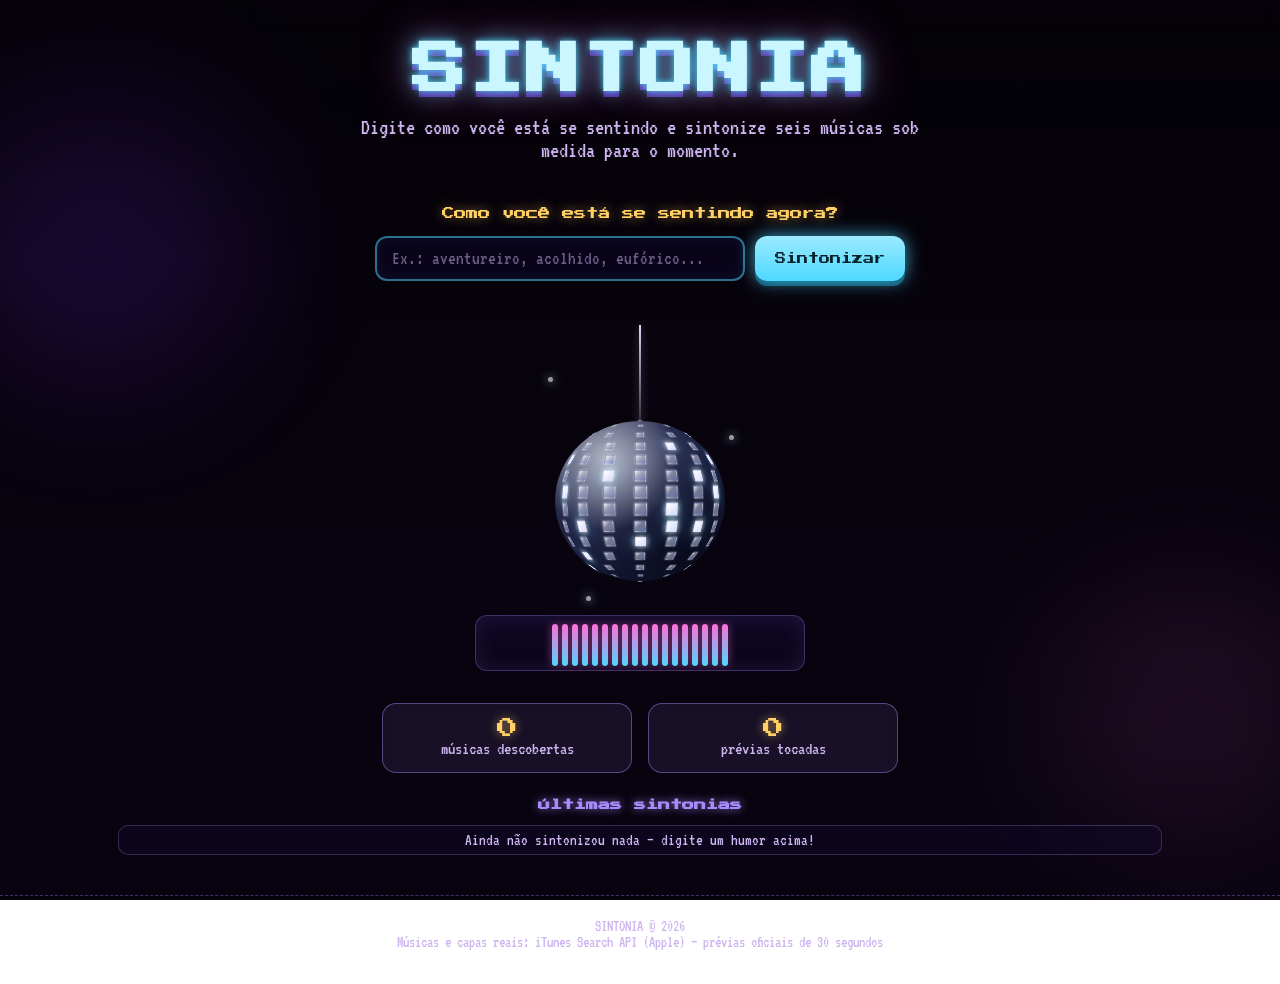
==== sintonia/index.html @ 64135b2d "feat: adiciona site SINTONIA - HTML, CSS e JS" ====
<!DOCTYPE html>
<html lang="pt-BR">
<head>
<meta charset="UTF-8">
<meta name="viewport" content="width=device-width, initial-scale=1.0">
<title>SINTONIA – Músicas pelo seu humor</title>
<meta name="description" content="Digite o seu humor e sintonize seis músicas sob medida, de qualquer gênero.">
<link rel="preconnect" href="https://fonts.googleapis.com">
<link rel="preconnect" href="https://fonts.gstatic.com" crossorigin>
<link href="https://fonts.googleapis.com/css2?family=Press+Start+2P&family=VT323&display=swap" rel="stylesheet">
<link rel="stylesheet" href="style.css">
</head>
<body>
<div class="bg" aria-hidden="true">
  <div class="brilho brilho-a"></div>
  <div class="brilho brilho-b"></div>
</div>

<header class="topo">
  <h1 class="titulo">SINTONIA</h1>
  <p class="descricao">Digite como você está se sentindo e sintonize seis músicas sob medida para o momento.</p>
</header>

<main class="palco">

  <section class="controles" aria-label="Seleção de humor">
    <label for="humorCustom" class="rotulo-campo">Como você está se sentindo agora?</label>
    <div class="linha-sintonizar">
      <input type="text" id="humorCustom" placeholder="Ex.: aventureiro, acolhido, eufórico..." maxlength="40" autocomplete="off">
      <button id="btnSintonizar" class="botao-neon" type="button">Sintonizar</button>
    </div>
    <p id="estado" class="estado" role="status" aria-live="polite"></p>
  </section>

  <section class="hero-80s" aria-hidden="true">
    <div class="caixa-bola">
      <span class="fio"></span>
      <span class="faisca fc1"></span>
      <span class="faisca fc2"></span>
      <span class="faisca fc3"></span>
      <div class="suspensao">
        <div class="nucleo"></div>
        <div class="bola-3d" id="bola3d"></div>
        <div class="luz"></div>
      </div>
    </div>
    <div class="equalizador" id="equalizador" aria-hidden="true"></div>
  </section>

  <section id="resultado" class="resultado" aria-live="polite" hidden>
    <h2>Sintonizado para: <span id="rotuloHumor">—</span></h2>
    <div id="grade" class="grade"></div>
    <div class="acoes">
      <button id="btnBuscarOutras" class="botao-neon botao-secundario" type="button">Buscar outras músicas</button>
    </div>
  </section>

  <section class="painel-info" aria-label="Suas estatísticas">
    <div class="info-card"><span class="info-num" id="numDescobertas">0</span><span class="info-rotulo">músicas descobertas</span></div>
    <div class="info-card"><span class="info-num" id="numPreviews">0</span><span class="info-rotulo">prévias tocadas</span></div>
  </section>

  <section class="historico" aria-label="Histórico">
    <h2>Últimas sintonias</h2>
    <ul id="listaHistorico" class="lista-historico"></ul>
  </section>

</main>

<footer class="rodape">
  <p>SINTONIA © 2026</p>
  <p>Músicas e capas reais: iTunes Search API (Apple) — prévias oficiais de 30 segundos</p>
</footer>

<audio id="player" preload="none"></audio>
<noscript>Ative o JavaScript para usar o SINTONIA.</noscript>
<script src="app.js"></script>
</body>
</html>
---- sintonia/style.css ----
/* ============================================================
   SINTONIA — visual anos 80 (synthwave)
   Fundo escuro vibrante, neons ciano / rosa / violeta
   ============================================================ */

:root {
  --ciano: #4dd9ff;
  --rosa: #ff6fd8;
  --violeta: #a78bfa;
  --amarelo: #ffd166;
  --laranja: #ff9f5a;
  --fundo-1: #150a38;
  --fundo-2: #341463;
  --fundo-3: #571b5e;
  --vidro: rgba(20, 11, 52, .55);
  --texto: #f5e9ff;
  --texto-suave: #cdb5ef;
  --borda-neon: rgba(77, 217, 255, .35);
  --fonte-arcade: 'Press Start 2P', 'Courier New', monospace;
  --fonte-body: 'VT323', 'Courier New', monospace;
}

* { margin: 0; padding: 0; box-sizing: border-box; -webkit-tap-highlight-color: transparent; }

html { scroll-behavior: smooth; }

[hidden] { display: none !important; }

body {
  min-height: 100vh;
  font-family: var(--fonte-body);
  font-size: 1.15rem;
  color: var(--texto);
  background: linear-gradient(180deg, #050208 0%, #0a0412 100%);
  background-attachment: fixed;
  overflow-x: hidden;
}

.bg {
  position: fixed; inset: 0; z-index: 0; overflow: hidden; pointer-events: none;
  background: url('Background80s.png') center / cover no-repeat;
}

/* cortina escura sutil p/ o texto continuar legível sobre a imagem */
.bg::after {
  content: ''; position: absolute; inset: 0;
  background: linear-gradient(180deg, rgba(3, 1, 8, .38) 0%, transparent 30%, transparent 68%, rgba(3, 1, 8, .32) 100%);
}

.brilho {
  position: absolute; border-radius: 50%; filter: blur(70px);
  opacity: .32; animation: brilhoFlutua 11s ease-in-out infinite;
}
.brilho-a { width: 320px; height: 320px; top: 8%; left: -60px; background: rgba(123, 47, 247, .5); }
.brilho-b { width: 280px; height: 280px; right: -50px; bottom: 4%; background: rgba(255, 111, 216, .32); animation-delay: 3.2s; }

.topo { padding: 44px 16px 6px; text-align: center; position: relative; z-index: 1; }

.titulo {
  font-family: var(--fonte-arcade);
  font-size: clamp(1.7rem, 6vw, 3.4rem);
  letter-spacing: 3px;
  color: #c9f6ff;
  text-shadow: 0 0 6px rgba(77, 217, 255, .9), 0 0 22px rgba(77, 217, 255, .65),
               0 0 46px rgba(255, 111, 216, .55), 0 6px 0 rgba(123, 47, 247, .6);
  animation: neonPulsar 4s ease-in-out infinite;
}

.descricao {
  margin: 18px auto 0; max-width: 620px;
  color: var(--texto-suave); font-size: clamp(1.08rem, 2.6vw, 1.42rem);
}

.palco { position: relative; z-index: 1; max-width: 1080px; margin: 0 auto; padding: 10px 18px 40px; }

/* ---------------- Controles ----------------
   Sem chips de humor: apenas o campo de texto
   ------------------------------------------ */
.controles { text-align: center; margin: 30px 0 4px; }

.rotulo-campo {
  display: block; font-family: var(--fonte-arcade); font-size: .78rem;
  color: var(--amarelo); text-shadow: 0 0 12px rgba(255, 209, 102, .55);
  margin-bottom: 16px;
}

.linha-sintonizar { display: flex; gap: 10px; justify-content: center; flex-wrap: wrap; }

#humorCustom {
  flex: 1 1 260px; max-width: 370px;
  font-family: var(--fonte-body); font-size: 1.2rem;
  padding: 11px 15px; color: var(--texto);
  background: rgba(12, 6, 34, .72);
  border: 2px solid rgba(77, 217, 255, .5);
  border-radius: 12px; outline: none; caret-color: var(--ciano);
  box-shadow: inset 0 0 16px rgba(77, 217, 255, .06);
}

#humorCustom::placeholder { color: rgba(205, 181, 239, .5); }

#humorCustom:focus { border-color: var(--ciano); box-shadow: 0 0 16px rgba(77, 217, 255, .45); }

.botao-neon {
  font-family: var(--fonte-arcade); font-size: .7rem;
  padding: 13px 20px; color: #06212c; cursor: pointer;
  background: linear-gradient(180deg, #9beaff, var(--ciano));
  border: none; border-radius: 12px;
  box-shadow: 0 0 18px rgba(77, 217, 255, .75), 0 5px 0 #0b4a66;
  transition: transform .12s, box-shadow .12s, filter .12s;
}

.botao-neon:hover { transform: translateY(-2px); filter: brightness(1.08); box-shadow: 0 0 26px rgba(77, 217, 255, .95); }
.botao-neon:active { transform: translateY(3px); box-shadow: 0 0 10px rgba(77, 217, 255, .7), 0 2px 0 #0b4a66; }
.botao-neon:disabled { opacity: .55; cursor: wait; }

.botao-secundario {
  background: linear-gradient(180deg, #ffd7f2, var(--rosa));
  color: #3c0a33;
  box-shadow: 0 0 18px rgba(255, 111, 216, .7), 0 5px 0 #7c2b6e;
}

.estado { margin-top: 14px; min-height: 1.4em; color: var(--amarelo); }

/* ============================================================
   BOLA DE ESPELHO REALISTA — facetas 3D geradas via JS
   ============================================================ */
.hero-80s { display: flex; flex-direction: column; align-items: center; gap: 10px; margin: 2px 0 12px; position: relative; }

.caixa-bola { position: relative; width: 200px; height: 280px; z-index: 2; }

.fio {
  position: absolute; top: 0; left: 50%; width: 2px; height: 100px; margin-left: -1px;
  background: linear-gradient(180deg, rgba(235, 225, 255, .95), rgba(235, 225, 255, .18));
  box-shadow: 0 0 8px rgba(235, 225, 255, .4);
}

.suspensao {
  position: absolute; top: 96px; left: 50%; width: 170px; height: 160px; margin-left: -85px;
  transform-origin: 50% 0;
  transform-style: preserve-3d;
  animation: balancoBola 5.8s ease-in-out infinite;
}

.bola-3d {
  position: absolute; inset: 0; z-index: 1;
  transform-style: preserve-3d;
  animation: girarBola 18s linear infinite;
}

.faceta {
  position: absolute; left: 50%; top: 50%;
  border: 1px solid rgba(96, 106, 165, .16);
  background: linear-gradient(135deg, rgba(255, 255, 255, .9), rgba(215, 216, 235, .5) 40%, rgba(120, 130, 185, .78));
  box-shadow: 0 0 2px rgba(255, 255, 255, .55);
  backface-visibility: hidden;
}

.faceta.clara {
  background: linear-gradient(135deg, #ffffff, #eef0ff 45%, #d7dcff);
  box-shadow: 0 0 6px rgba(255, 255, 255, .9), 0 0 16px rgba(77, 217, 255, .5);
}

.nucleo {
  position: absolute; inset: 0; z-index: 0; border-radius: 50%;
  background: radial-gradient(circle at 38% 30%, #4a5078 0%, #1c2040 58%, #0c0e20 100%);
}

.luz {
  position: absolute; inset: 0; z-index: 3; border-radius: 50%; pointer-events: none;
  background:
    radial-gradient(circle at 30% 24%, rgba(255, 255, 255, .6), rgba(255, 255, 255, 0) 42%),
    radial-gradient(circle at 73% 82%, rgba(4, 5, 18, .7), transparent 56%);
}

.faisca {
  position: absolute; width: 5px; height: 5px; border-radius: 50%;
  background: #fff;
  box-shadow: 0 0 8px #fff, 0 0 18px var(--ciano);
  opacity: .6; animation: cintilar 2.8s ease-in-out infinite;
}
.fc1 { top: 52px; left: 8px; }
.fc2 { top: 110px; right: 6px; animation-delay: .9s; }
.fc3 { bottom: 4px; left: 46px; animation-delay: 1.7s; }

/* ---------------- Equalizador anos 80 ---------------- */
.equalizador {
  display: flex; align-items: flex-end; justify-content: center; gap: 4px;
  width: min(330px, 86vw); height: 56px; padding: 8px 10px 4px;
  background: linear-gradient(180deg, rgba(22, 12, 56, .5), rgba(22, 12, 56, .25));
  border: 1px solid rgba(167, 139, 250, .32);
  border-radius: 12px;
  box-shadow: inset 0 0 22px rgba(167, 139, 250, .12);
  position: relative; z-index: 1;
}

.eq-barra {
  flex: 0 0 6px; height: 100%; border-radius: 3px;
  background: linear-gradient(180deg, var(--rosa), var(--ciano));
  box-shadow: 0 0 10px rgba(255, 111, 216, .5);
  transform-origin: bottom;
  animation: eqCalmo 1.15s ease-in-out infinite;
}

.equalizador.ativo { box-shadow: inset 0 0 22px rgba(77, 217, 255, .25), 0 0 22px rgba(255, 111, 216, .45); }
.equalizador.ativo .eq-barra { animation: eqForte .5s ease-in-out infinite; }

.resultado { margin-top: 30px; }

.resultado h2 {
  font-family: var(--fonte-arcade); font-size: .8rem;
  color: var(--rosa); text-shadow: 0 0 12px rgba(255, 111, 216, .8);
  margin-bottom: 18px; text-align: center;
  word-break: break-word;
}

.grade { display: grid; gap: 18px; grid-template-columns: repeat(3, 1fr); }

.card {
  position: relative; display: flex; flex-direction: column; gap: 8px;
  padding: 12px; border-radius: 16px;
  background: var(--vidro);
  -webkit-backdrop-filter: blur(10px);
          backdrop-filter: blur(10px);
  border: 1px solid var(--borda-neon);
  box-shadow: 0 0 18px rgba(77, 217, 255, .14), 0 10px 26px rgba(6, 3, 20, .4);
  animation: surgir .5s ease both;
  transition: transform .18s, box-shadow .18s;
}

.card:hover { transform: translateY(-5px) scale(1.02); box-shadow: 0 0 30px rgba(77, 217, 255, .4); }

.capa {
  width: 100%; aspect-ratio: 1 / 1; object-fit: cover; border-radius: 12px;
  border: 1px solid rgba(255, 255, 255, .22);
  box-shadow: 0 6px 16px rgba(6, 3, 20, .5);
}

.card-info { display: flex; flex-direction: column; gap: 2px; }
.card h3 {
  font-size: 1.18rem; line-height: 1.05; color: var(--texto);
  overflow-wrap: anywhere; min-height: 2.2em;
}
.card .artista { color: var(--ciano); font-size: 1.05rem; }

.card .genero {
  align-self: flex-start; margin-top: 2px;
  font-size: .92rem; color: var(--amarelo);
  background: rgba(255, 209, 102, .08);
  border: 1px solid rgba(255, 209, 102, .35);
  padding: 2px 9px; border-radius: 999px;
}

.btn-preview {
  margin-top: auto;
  font-family: var(--fonte-arcade); font-size: .56rem;
  padding: 10px 8px; border-radius: 10px; cursor: pointer;
  border: 2px solid var(--rosa); color: var(--rosa);
  background: rgba(255, 111, 216, .07);
  display: inline-flex; align-items: center; justify-content: center; gap: 7px;
  transition: background .15s, color .15s, box-shadow .15s;
}

.btn-preview .icone { width: 11px; height: 11px; fill: currentColor; flex: none; }

.btn-preview:hover, .btn-preview.tocando {
  background: var(--rosa); color: #2a0630;
  box-shadow: 0 0 16px rgba(255, 111, 216, .7);
}

.acoes { text-align: center; margin-top: 22px; }

/* ---------------- Painel de informações ---------------- */
.painel-info {
  display: flex; gap: 16px; justify-content: center; flex-wrap: wrap;
  margin: 32px 0 12px;
}

.info-card {
  flex: 1 1 170px; max-width: 250px; text-align: center;
  background: rgba(167, 139, 250, .1);
  border: 1px solid rgba(167, 139, 250, .45); border-radius: 14px; padding: 14px 10px;
  -webkit-backdrop-filter: blur(8px); backdrop-filter: blur(8px);
}

.info-num {
  display: block; font-family: var(--fonte-arcade); font-size: 1.3rem;
  color: var(--amarelo); text-shadow: 0 0 10px rgba(255, 209, 102, .6);
}

.info-rotulo { color: var(--texto-suave); }

/* ---------------- Histórico ---------------- */
.historico { margin-top: 26px; }

.historico h2 {
  font-family: var(--fonte-arcade); font-size: .76rem; color: var(--violeta);
  text-align: center; margin-bottom: 14px; text-shadow: 0 0 10px rgba(167, 139, 250, .8);
}

.lista-historico {
  list-style: none; display: flex; flex-direction: column; gap: 8px;
  max-height: 260px; overflow-y: auto;
}

.lista-historico li {
  display: flex; align-items: center; gap: 10px;
  background: rgba(16, 9, 42, .5);
  border: 1px solid rgba(167, 139, 250, .28);
  padding: 6px 10px; border-radius: 10px; font-size: 1.05rem;
}

.lista-historico img { width: 36px; height: 36px; border-radius: 6px; flex: none; }
.lista-historico .vazio { justify-content: center; color: var(--texto-suave); }

.rodape {
  position: relative; z-index: 1; text-align: center; color: var(--texto-suave);
  padding: 22px 14px 34px; font-size: 1rem;
  border-top: 1px dashed rgba(167, 139, 250, .35);
}

/* ---------------- Animações ---------------- */
@keyframes neonPulsar {
  0%, 100% { filter: drop-shadow(0 0 2px rgba(77, 217, 255, .5)); }
  50% { filter: drop-shadow(0 0 16px rgba(77, 217, 255, .9)); }
}
@keyframes girarBola { to { transform: rotateY(360deg); } }
@keyframes balancoBola {
  0%, 100% { transform: rotate(-3.5deg); }
  50% { transform: rotate(3.5deg); }
}
@keyframes cintilar {
  0%, 100% { opacity: .12; }
  50% { opacity: 1; }
}
@keyframes surgir {
  from { opacity: 0; transform: translateY(16px); }
  to { opacity: 1; transform: none; }
}
@keyframes brilhoFlutua {
  0%, 100% { transform: translate(0, 0); opacity: .35; }
  50% { transform: translate(14px, -18px); opacity: .55; }
}
@keyframes eqCalmo {
  0%, 100% { transform: scaleY(.18); }
  50% { transform: scaleY(1); }
}
@keyframes eqForte {
  0%, 100% { transform: scaleY(.25); }
  25% { transform: scaleY(1.9); }
  55% { transform: scaleY(.5); }
  80% { transform: scaleY(1.45); }
}

/* ---------------- Responsividade ---------------- */
@media (max-width: 560px) {
  .topo { padding-top: 30px; }
  .titulo { font-size: 1.6rem; letter-spacing: 1px; }
  .card { padding: 10px; }
}

@media (prefers-reduced-motion: reduce) {
  *, *::before, *::after { animation: none !important; transition: none !important; }
}
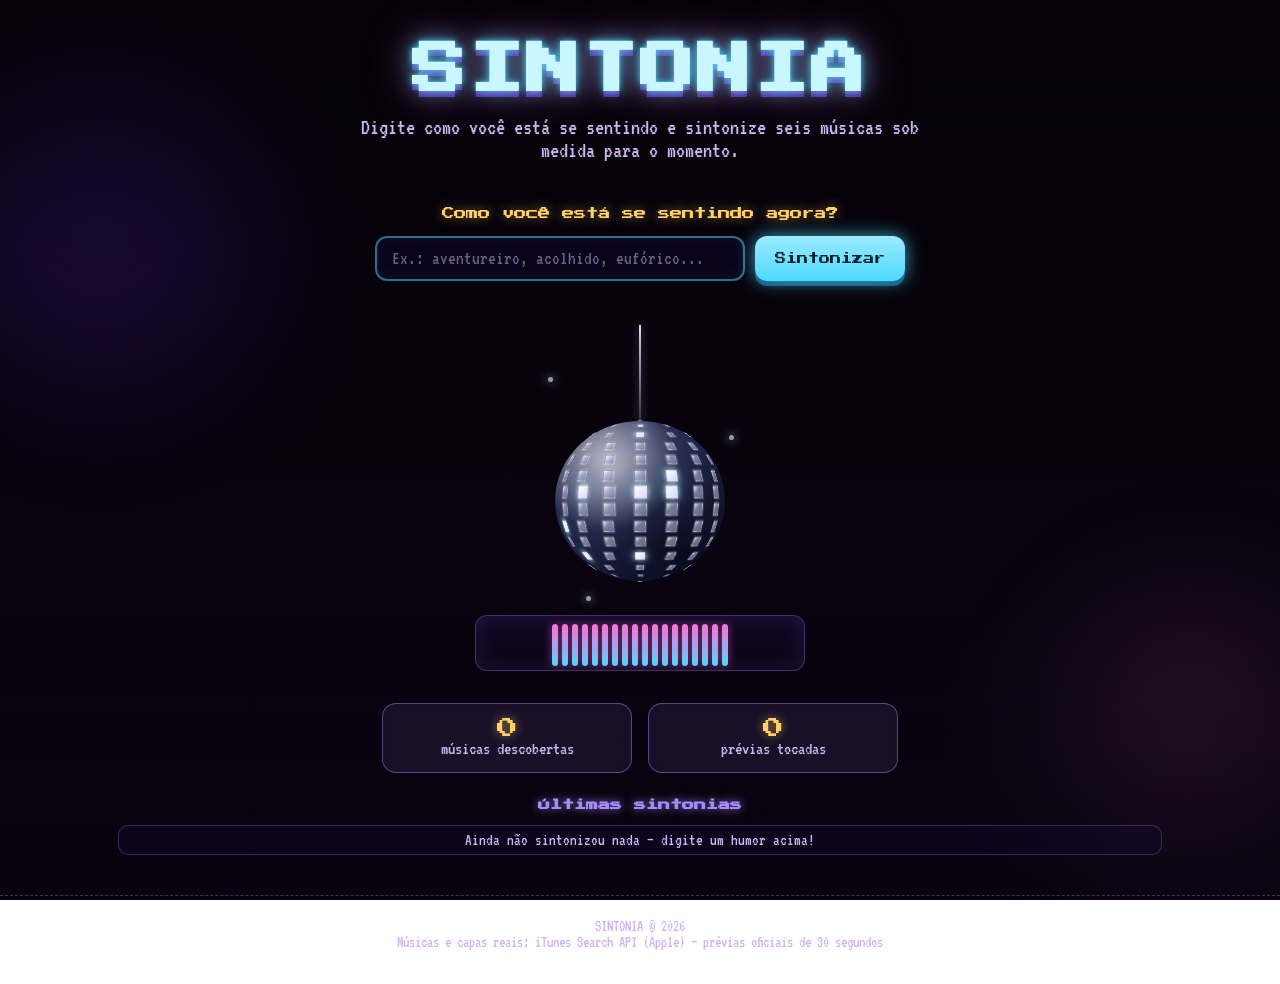
==== commit 24f902ce: "feat: adiciona PWA (manifest, service worker, ícones)" ====
--- a/sintonia/index.html
+++ b/sintonia/index.html
@@ -8,6 +8,9 @@
 <link rel="preconnect" href="https://fonts.googleapis.com">
 <link rel="preconnect" href="https://fonts.gstatic.com" crossorigin>
 <link href="https://fonts.googleapis.com/css2?family=Press+Start+2P&family=VT323&display=swap" rel="stylesheet">
+<link rel="manifest" href="manifest.json">
+<meta name="theme-color" content="#4dd9ff">
+<link rel="apple-touch-icon" href="icon-192.png">
 <link rel="stylesheet" href="style.css">
 </head>
 <body>
@@ -75,5 +78,12 @@
 <audio id="player" preload="none"></audio>
 <noscript>Ative o JavaScript para usar o SINTONIA.</noscript>
 <script src="app.js"></script>
+<script>
+  if ('serviceWorker' in navigator) {
+    window.addEventListener('load', function () {
+      navigator.serviceWorker.register('sw.js').catch(function () {});
+    });
+  }
+</script>
 </body>
 </html>
